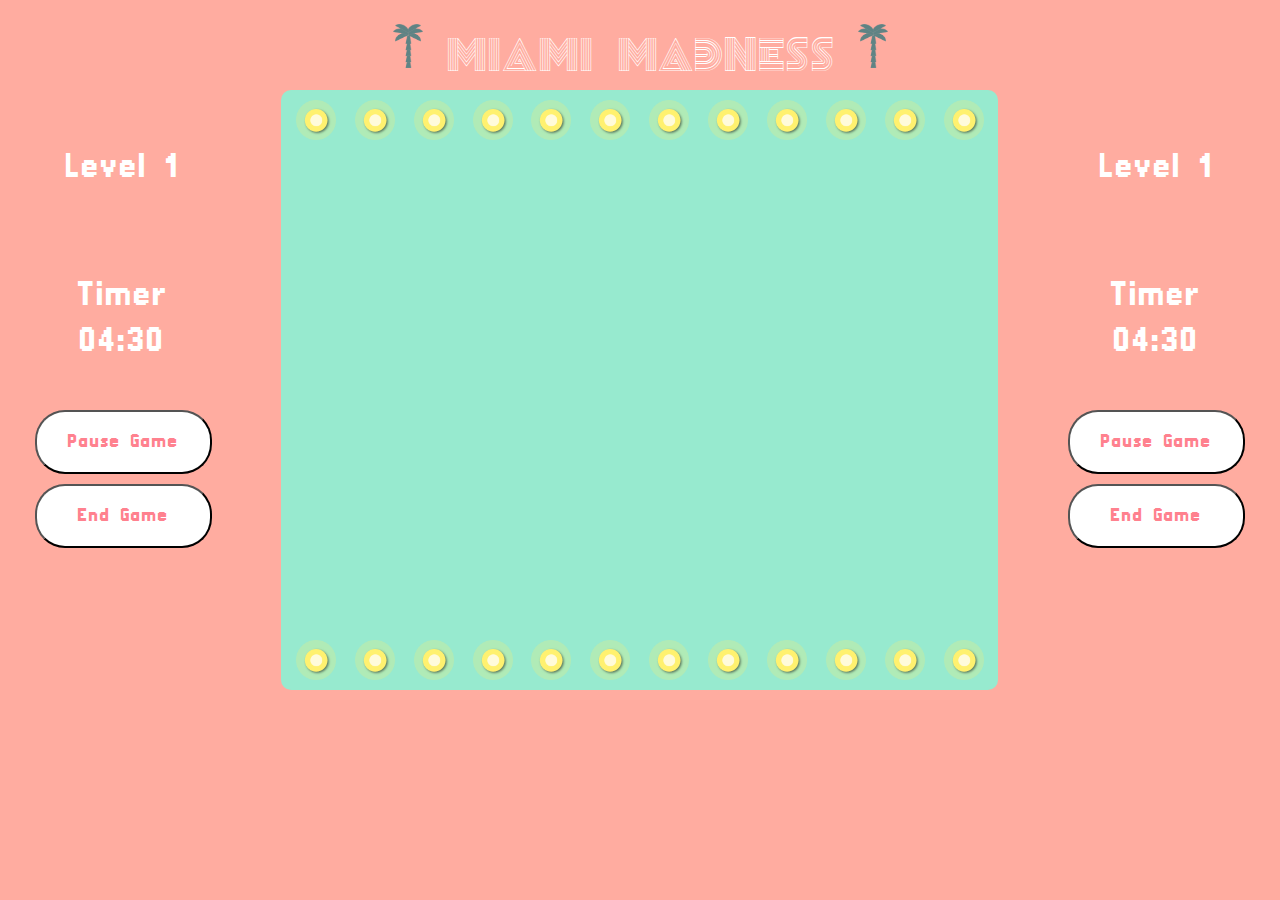
==== game.html @ 57ade069 "game page styled" ====
<!DOCTYPE html>
<html>
  <head>
    <meta charset="utf-8">
    <title>Miami Memory Madness</title>
    <style>
      /*@font-face { font-family: Market-Deco; src: url('Market_Deco.ttf'); }*/
      @font-face { font-family: Remained ; src: url('Remained.ttf'); }
      @font-face { font-family: Silom ; src: url('silom.ttf'); }
      @font-face { font-family: market-deco ; src: url('Market_Deco.ttf'); }
    </style>
    <script
       src="https://code.jquery.com/jquery-3.2.1.min.js"
       integrity="sha256-hwg4gsxgFZhOsEEamdOYGBf13FyQuiTwlAQgxVSNgt4="
       crossorigin="anonymous">
     </script>
     <script type="text/javascript" src="main.js"></script>
     <link rel="stylesheet" href="https://maxcdn.bootstrapcdn.com/bootstrap/3.3.7/css/bootstrap.min.css">
     <link rel="stylesheet" href="scss/main.min.css">
     <link rel="stylesheet" href="https://cdnjs.cloudflare.com/ajax/libs/animate.css/3.5.2/animate.min.css">
  </head>
  <body class="game-page">

    <div class="wrapper container-fluid">
      <h1 class="white-font title animated bounceIn"><div class="game-palm-tree"></div> Miami Madness <div class="game-palm-tree"></div></h1>

      <div class="row">
        <div class="col-sm-2 edge-content">
          <h4 class="white-font edge-item">Level 1</h4><br>
          <h4 class="white-font edge-item">Timer</h4>
          <h4 class="white-font edge-item">04:30</h4>
          <div class="action-buttons">
            <button class="white-button side-button edge-item">Pause Game</button>
            <button class="white-button side-button edge-item">End Game</button>
          </div>
        </div>

        <div class="col-sm-8">
          <div class="game-container">
            <div class="row light-row">
              <div class="col-xs-1 light"></div>
              <div class="col-xs-1 light"></div>
              <div class="col-xs-1 light"></div>
              <div class="col-xs-1 light"></div>
              <div class="col-xs-1 light"></div>
              <div class="col-xs-1 light"></div>
              <div class="col-xs-1 light"></div>
              <div class="col-xs-1 light"></div>
              <div class="col-xs-1 light"></div>
              <div class="col-xs-1 light"></div>
              <div class="col-xs-1 light"></div>
              <div class="col-xs-1 light"></div>
            </div>

            <div class="row">
              <div class="col-xs-1 edge"></div>
              <div class="col-xs-10 game-content ">

              </div>
              <div class="col-xs-1 edge"></div>
            </div>

            <div class="row">
              <div class="col-xs-1 light"></div>
              <div class="col-xs-1 light"></div>
              <div class="col-xs-1 light"></div>
              <div class="col-xs-1 light"></div>
              <div class="col-xs-1 light"></div>
              <div class="col-xs-1 light"></div>
              <div class="col-xs-1 light"></div>
              <div class="col-xs-1 light"></div>
              <div class="col-xs-1 light"></div>
              <div class="col-xs-1 light"></div>
              <div class="col-xs-1 light"></div>
              <div class="col-xs-1 light"></div>
            </div>
          </div>

        </div>

        <div class="col-sm-2 edge-content">
          <h4 class="white-font edge-item">Level 1</h4><br>
          <h4 class="white-font edge-item">Timer</h4>
          <h4 class="white-font edge-item">04:30</h4>
          <div class="action-buttons">
            <button class="white-button side-button edge-item">Pause Game</button>
            <button class="white-button side-button edge-item">End Game</button>
          </div>
        </div>

      </div>




    </div>




  </body>
---- scss/main.min.css ----
html,body,div,span,applet,object,iframe,h1,h2,h3,h4,h5,h6,p,blockquote,pre,a,abbr,acronym,address,big,cite,code,del,dfn,em,img,ins,kbd,q,s,samp,small,strike,strong,sub,sup,tt,var,b,u,i,center,dl,dt,dd,ol,ul,li,fieldset,form,label,legend,table,caption,tbody,tfoot,thead,tr,th,td,article,aside,canvas,details,embed,figure,figcaption,footer,header,hgroup,menu,nav,output,ruby,section,summary,time,mark,audio,video{margin:0;padding:0;border:0;font-size:100%;font:inherit;vertical-align:baseline}article,aside,details,figcaption,figure,footer,header,hgroup,menu,nav,section{display:block}body{line-height:1}ol,ul{list-style:none}blockquote,q{quotes:none}blockquote:before,blockquote:after,q:before,q:after{content:'';content:none}table{border-collapse:collapse;border-spacing:0}body{font-size:72px}h1,h2,h3,h4,h5,h6,p{line-height:1.45}h1{font-size:48px;font-family:remained;color:#97EACF}h2{font-size:48px;font-family:Remained;color:#97EACF}h3{font-size:36px;font-family:remained;color:#97EACF}h4{font-size:36px;font-family:silom;color:white}p{font-size:20px;font-family:silom;color:white}.white-font{color:white}.white-button{background-color:white;color:#FF818E;border-radius:30px;display:flex;justify-content:center;font-family:silom;padding:20px;margin:30px}.big-button{width:40%;font-size:36px}.side-button{width:100%;font-size:20px}body,.homepage{background-color:#FFACA0;margin:20px}.wrapper{width:100%}.sign{width:80%;margin:0 auto;background:#97EACF;border-radius:10px;padding:10px 20px}.light{background-image:url("../images/lit-bulb.png");height:40px;background-repeat:no-repeat;background-size:contain;background-position:center;width:8.33%;box-sizing:border-box;padding:2px}.light-off{background-image:url("../images/unlit-bulb.png");height:40px;background-repeat:no-repeat;background-size:contain;background-position:center;width:8.33%;box-sizing:border-box;padding:5px}.edge{width:5%;height:10px;box-sizing:border-box;margin:0px;padding:0px}.inner-sign{width:90%;background-color:white;padding:0px;text-align:center;margin:0px auto;box-sizing:border-box}.wrapper-instructions{width:90%;margin:20px auto 0px}.palm-tree{background-image:url("../images/palm-tree.png");background-repeat:no-repeat;background-size:contain;background-position:center;height:200px;margin-top:0px}.left-arrow{background-image:url("../images/left-arrow.png");background-repeat:no-repeat;background-size:contain;background-position:center;height:50px;margin-top:100px}.instructions-title{color:white;text-align:center;margin-top:20px}.instructions{text-align:center}.right-arrow{background-image:url("../images/right-arrow.png");background-repeat:no-repeat;background-size:contain;background-position:center;height:50px;margin-top:100px}.homepage-button{margin:20px auto}@media (min-width: 700px){.sign{width:70%}}@media (min-width: 900px){.sign{width:50%}}@media (max-width: 768px){.palm-tree{display:none}.instructions-title{margin-bottom:0px}}body,.game-page{background-color:#FFACA0;margin:20px}.game-container{width:90%;margin:0 auto;background:#97EACF;border-radius:10px;padding:10px 20px}.game-content{height:500px}.title{width:90%;margin:0px auto;text-align:center}.game-palm-tree{display:inline-block;background-image:url("../images/palm-tree.png");background-repeat:no-repeat;background-size:contain;background-position:center;height:50px;margin-top:0px;width:30px}.edge-item{margin:10px auto;text-align:center;line-height:1em}.edge-content{margin-top:50px}.action-buttons{margin-top:50px}
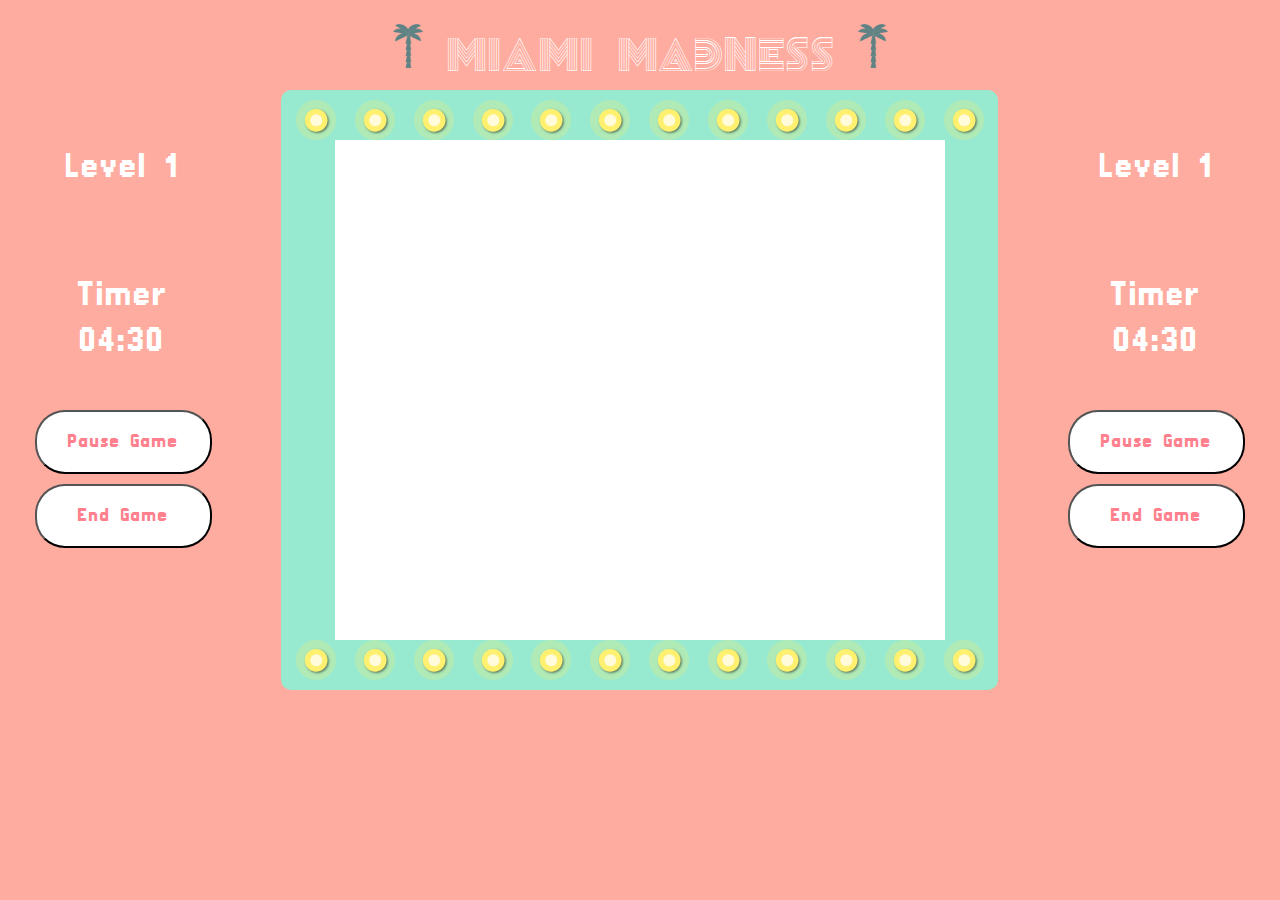
==== commit efe9e448: "adding functionality now" ====
--- a/game.html
+++ b/game.html
@@ -52,12 +52,10 @@
               <div class="col-xs-1 light"></div>
             </div>
 
-            <div class="row">
-              <div class="col-xs-1 edge"></div>
-              <div class="col-xs-10 game-content ">
-
-              </div>
-              <div class="col-xs-1 edge"></div>
+            <div class="row game-board-container">
+              <div class="col-lg-1 edge"></div>
+              <div class="col-lg-10" id="game-board"></div>
+              <div class="col-lg-1 edge"></div>
             </div>
 
             <div class="row">
--- a/scss/main.min.css
+++ b/scss/main.min.css
@@ -1 +1 @@
-html,body,div,span,applet,object,iframe,h1,h2,h3,h4,h5,h6,p,blockquote,pre,a,abbr,acronym,address,big,cite,code,del,dfn,em,img,ins,kbd,q,s,samp,small,strike,strong,sub,sup,tt,var,b,u,i,center,dl,dt,dd,ol,ul,li,fieldset,form,label,legend,table,caption,tbody,tfoot,thead,tr,th,td,article,aside,canvas,details,embed,figure,figcaption,footer,header,hgroup,menu,nav,output,ruby,section,summary,time,mark,audio,video{margin:0;padding:0;border:0;font-size:100%;font:inherit;vertical-align:baseline}article,aside,details,figcaption,figure,footer,header,hgroup,menu,nav,section{display:block}body{line-height:1}ol,ul{list-style:none}blockquote,q{quotes:none}blockquote:before,blockquote:after,q:before,q:after{content:'';content:none}table{border-collapse:collapse;border-spacing:0}body{font-size:72px}h1,h2,h3,h4,h5,h6,p{line-height:1.45}h1{font-size:48px;font-family:remained;color:#97EACF}h2{font-size:48px;font-family:Remained;color:#97EACF}h3{font-size:36px;font-family:remained;color:#97EACF}h4{font-size:36px;font-family:silom;color:white}p{font-size:20px;font-family:silom;color:white}.white-font{color:white}.white-button{background-color:white;color:#FF818E;border-radius:30px;display:flex;justify-content:center;font-family:silom;padding:20px;margin:30px}.big-button{width:40%;font-size:36px}.side-button{width:100%;font-size:20px}body,.homepage{background-color:#FFACA0;margin:20px}.wrapper{width:100%}.sign{width:80%;margin:0 auto;background:#97EACF;border-radius:10px;padding:10px 20px}.light{background-image:url("../images/lit-bulb.png");height:40px;background-repeat:no-repeat;background-size:contain;background-position:center;width:8.33%;box-sizing:border-box;padding:2px}.light-off{background-image:url("../images/unlit-bulb.png");height:40px;background-repeat:no-repeat;background-size:contain;background-position:center;width:8.33%;box-sizing:border-box;padding:5px}.edge{width:5%;height:10px;box-sizing:border-box;margin:0px;padding:0px}.inner-sign{width:90%;background-color:white;padding:0px;text-align:center;margin:0px auto;box-sizing:border-box}.wrapper-instructions{width:90%;margin:20px auto 0px}.palm-tree{background-image:url("../images/palm-tree.png");background-repeat:no-repeat;background-size:contain;background-position:center;height:200px;margin-top:0px}.left-arrow{background-image:url("../images/left-arrow.png");background-repeat:no-repeat;background-size:contain;background-position:center;height:50px;margin-top:100px}.instructions-title{color:white;text-align:center;margin-top:20px}.instructions{text-align:center}.right-arrow{background-image:url("../images/right-arrow.png");background-repeat:no-repeat;background-size:contain;background-position:center;height:50px;margin-top:100px}.homepage-button{margin:20px auto}@media (min-width: 700px){.sign{width:70%}}@media (min-width: 900px){.sign{width:50%}}@media (max-width: 768px){.palm-tree{display:none}.instructions-title{margin-bottom:0px}}body,.game-page{background-color:#FFACA0;margin:20px}.game-container{width:90%;margin:0 auto;background:#97EACF;border-radius:10px;padding:10px 20px}.game-content{height:500px}.title{width:90%;margin:0px auto;text-align:center}.game-palm-tree{display:inline-block;background-image:url("../images/palm-tree.png");background-repeat:no-repeat;background-size:contain;background-position:center;height:50px;margin-top:0px;width:30px}.edge-item{margin:10px auto;text-align:center;line-height:1em}.edge-content{margin-top:50px}.action-buttons{margin-top:50px}
+html,body,div,span,applet,object,iframe,h1,h2,h3,h4,h5,h6,p,blockquote,pre,a,abbr,acronym,address,big,cite,code,del,dfn,em,img,ins,kbd,q,s,samp,small,strike,strong,sub,sup,tt,var,b,u,i,center,dl,dt,dd,ol,ul,li,fieldset,form,label,legend,table,caption,tbody,tfoot,thead,tr,th,td,article,aside,canvas,details,embed,figure,figcaption,footer,header,hgroup,menu,nav,output,ruby,section,summary,time,mark,audio,video{margin:0;padding:0;border:0;font-size:100%;font:inherit;vertical-align:baseline}article,aside,details,figcaption,figure,footer,header,hgroup,menu,nav,section{display:block}body{line-height:1}ol,ul{list-style:none}blockquote,q{quotes:none}blockquote:before,blockquote:after,q:before,q:after{content:'';content:none}table{border-collapse:collapse;border-spacing:0}body{font-size:72px}h1,h2,h3,h4,h5,h6,p{line-height:1.45}h1{font-size:48px;font-family:remained;color:#97EACF}h2{font-size:48px;font-family:Remained;color:#97EACF}h3{font-size:36px;font-family:remained;color:#97EACF}h4{font-size:36px;font-family:silom;color:white}p{font-size:20px;font-family:silom;color:white}.white-font{color:white}.white-button{background-color:white;color:#FF818E;border-radius:30px;display:flex;justify-content:center;font-family:silom;padding:20px;margin:30px}.big-button{width:40%;font-size:36px}.side-button{width:100%;font-size:20px}body,.homepage{background-color:#FFACA0;margin:20px}.wrapper{width:100%}.sign{width:80%;margin:0 auto;background:#97EACF;border-radius:10px;padding:10px 20px}.light{background-image:url("../images/lit-bulb.png");height:40px;background-repeat:no-repeat;background-size:contain;background-position:center;width:8.33%;box-sizing:border-box;padding:2px}.light-off{background-image:url("../images/unlit-bulb.png");height:40px;background-repeat:no-repeat;background-size:contain;background-position:center;width:8.33%;box-sizing:border-box;padding:5px}.edge{width:5%;height:10px;box-sizing:border-box;margin:0px;padding:0px}.inner-sign{width:90%;background-color:white;padding:0px;text-align:center;margin:0px auto;box-sizing:border-box}.wrapper-instructions{width:90%;margin:20px auto 0px}.palm-tree{background-image:url("../images/palm-tree.png");background-repeat:no-repeat;background-size:contain;background-position:center;height:200px;margin-top:0px}.left-arrow{background-image:url("../images/left-arrow.png");background-repeat:no-repeat;background-size:contain;background-position:center;height:50px;margin-top:100px}.instructions-title{color:white;text-align:center;margin-top:20px}.instructions{text-align:center}.right-arrow{background-image:url("../images/right-arrow.png");background-repeat:no-repeat;background-size:contain;background-position:center;height:50px;margin-top:100px}.homepage-button{margin:20px auto}@media (min-width: 700px){.sign{width:70%}}@media (min-width: 900px){.sign{width:50%}}@media (max-width: 768px){.palm-tree{display:none}.instructions-title{margin-bottom:0px}}body,.game-page{background-color:#FFACA0;margin:20px}.game-container{width:90%;margin:0 auto;background:#97EACF;border-radius:10px;padding:10px 20px}.game-board-container{width:100%;padding:0px;margin:0px}.title{width:90%;margin:0px auto;text-align:center}.game-palm-tree{display:inline-block;background-image:url("../images/palm-tree.png");background-repeat:no-repeat;background-size:contain;background-position:center;height:50px;margin-top:0px;width:30px}.edge-item{margin:10px auto;text-align:center;line-height:1em}.edge-content{margin-top:50px}.action-buttons{margin-top:50px}#game-board{height:500px;width:90%;background-color:white;margin:0px auto;box-sizing:border-box}.tile .back{background-color:#FF818E;width:15%;height:1.5em;float:left;margin:10px 0px 0px 1.5%;padding:0px;font-size:64px;box-sizing:border-box}.tile .front.blocked,.tile .back.blocked{pointer-events:none}
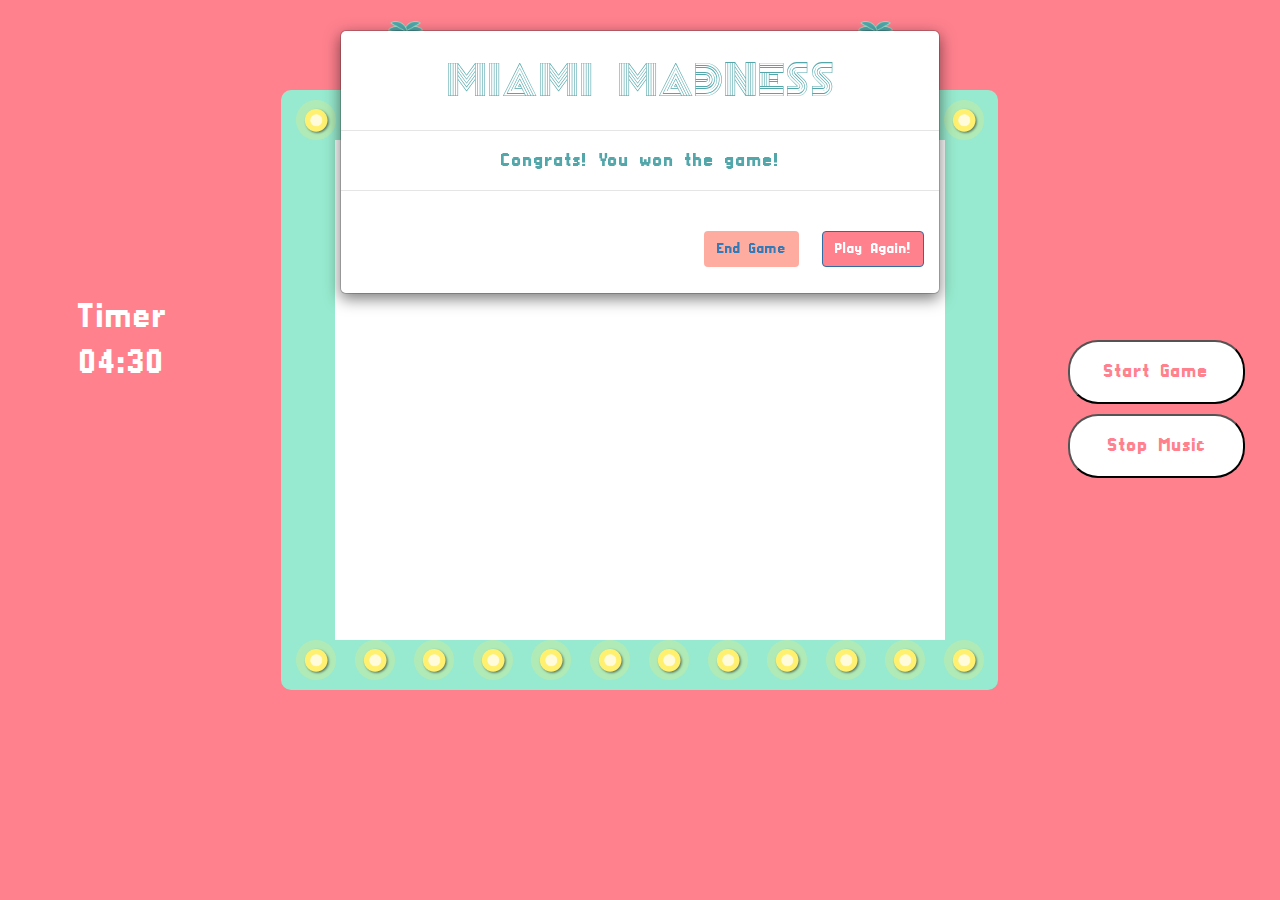
==== commit 6349b4ac: "all ui work done" ====
--- a/game.html
+++ b/game.html
@@ -14,25 +14,47 @@
        integrity="sha256-hwg4gsxgFZhOsEEamdOYGBf13FyQuiTwlAQgxVSNgt4="
        crossorigin="anonymous">
      </script>
-     <script type="text/javascript" src="main.js"></script>
      <link rel="stylesheet" href="https://maxcdn.bootstrapcdn.com/bootstrap/3.3.7/css/bootstrap.min.css">
      <link rel="stylesheet" href="scss/main.min.css">
      <link rel="stylesheet" href="https://cdnjs.cloudflare.com/ajax/libs/animate.css/3.5.2/animate.min.css">
   </head>
   <body class="game-page">
 
+    <audio autoplay>
+      <source src="audio/ocean-drive.mp3" type="audio/mpeg">
+    </audio>
+
+
     <div class="wrapper container-fluid">
       <h1 class="white-font title animated bounceIn"><div class="game-palm-tree"></div> Miami Madness <div class="game-palm-tree"></div></h1>
 
-      <div class="row">
+      <div class="row mobile-game">
         <div class="col-sm-2 edge-content">
-          <h4 class="white-font edge-item">Level 1</h4><br>
+          <!-- <h4 class="white-font edge-item">Level 1</h4><br> -->
           <h4 class="white-font edge-item">Timer</h4>
           <h4 class="white-font edge-item">04:30</h4>
-          <div class="action-buttons">
+          <!-- <div class="action-buttons">
             <button class="white-button side-button edge-item">Pause Game</button>
             <button class="white-button side-button edge-item">End Game</button>
-          </div>
+          </div> -->
+        </div>
+
+        <div class="modal fade in" id="my-modal" tabindex="-1" role="dialog" aria-labelledby="exampleModalLabel" aria-hidden="true">
+            <div class="modal-dialog" role="document">
+              <div class="modal-content">
+                <div class="modal-header">
+                  <h1 class="modal-title" id="exampleModalLabel">Miami Madness</h1>
+                </div>
+                <div class="modal-body">
+                  <p>Congrats! You won the game!</p>
+                </div>
+                <div class="modal-footer">
+                  <a href="homepage.html" class="btn btn-secondary" data-dismiss="modal">End Game</a>
+                  <!-- <button type="button" class="btn btn-secondary" data-dismiss="modal">End Game</button> -->
+                  <button type="button" class="btn btn-primary">Play Again!</button>
+                </div>
+              </div>
+            </div>
         </div>
 
         <div class="col-sm-8">
@@ -77,12 +99,12 @@
         </div>
 
         <div class="col-sm-2 edge-content">
-          <h4 class="white-font edge-item">Level 1</h4><br>
+          <!-- <h4 class="white-font edge-item">Level 1</h4><br>
           <h4 class="white-font edge-item">Timer</h4>
-          <h4 class="white-font edge-item">04:30</h4>
+          <h4 class="white-font edge-item">04:30</h4> -->
           <div class="action-buttons">
-            <button class="white-button side-button edge-item">Pause Game</button>
-            <button class="white-button side-button edge-item">End Game</button>
+            <button class="white-button side-button start-pause-button edge-item">Start Game</button>
+            <button class="white-button side-button music-button edge-item">Stop Music</button>
           </div>
         </div>
 
@@ -95,5 +117,8 @@
 
 
 
+  <script type="text/javascript" src="main.js"></script>
+  </body>
 
-  </body>
+
+  </html>
--- a/scss/main.min.css
+++ b/scss/main.min.css
@@ -1 +1 @@
-html,body,div,span,applet,object,iframe,h1,h2,h3,h4,h5,h6,p,blockquote,pre,a,abbr,acronym,address,big,cite,code,del,dfn,em,img,ins,kbd,q,s,samp,small,strike,strong,sub,sup,tt,var,b,u,i,center,dl,dt,dd,ol,ul,li,fieldset,form,label,legend,table,caption,tbody,tfoot,thead,tr,th,td,article,aside,canvas,details,embed,figure,figcaption,footer,header,hgroup,menu,nav,output,ruby,section,summary,time,mark,audio,video{margin:0;padding:0;border:0;font-size:100%;font:inherit;vertical-align:baseline}article,aside,details,figcaption,figure,footer,header,hgroup,menu,nav,section{display:block}body{line-height:1}ol,ul{list-style:none}blockquote,q{quotes:none}blockquote:before,blockquote:after,q:before,q:after{content:'';content:none}table{border-collapse:collapse;border-spacing:0}body{font-size:72px}h1,h2,h3,h4,h5,h6,p{line-height:1.45}h1{font-size:48px;font-family:remained;color:#97EACF}h2{font-size:48px;font-family:Remained;color:#97EACF}h3{font-size:36px;font-family:remained;color:#97EACF}h4{font-size:36px;font-family:silom;color:white}p{font-size:20px;font-family:silom;color:white}.white-font{color:white}.white-button{background-color:white;color:#FF818E;border-radius:30px;display:flex;justify-content:center;font-family:silom;padding:20px;margin:30px}.big-button{width:40%;font-size:36px}.side-button{width:100%;font-size:20px}body,.homepage{background-color:#FFACA0;margin:20px}.wrapper{width:100%}.sign{width:80%;margin:0 auto;background:#97EACF;border-radius:10px;padding:10px 20px}.light{background-image:url("../images/lit-bulb.png");height:40px;background-repeat:no-repeat;background-size:contain;background-position:center;width:8.33%;box-sizing:border-box;padding:2px}.light-off{background-image:url("../images/unlit-bulb.png");height:40px;background-repeat:no-repeat;background-size:contain;background-position:center;width:8.33%;box-sizing:border-box;padding:5px}.edge{width:5%;height:10px;box-sizing:border-box;margin:0px;padding:0px}.inner-sign{width:90%;background-color:white;padding:0px;text-align:center;margin:0px auto;box-sizing:border-box}.wrapper-instructions{width:90%;margin:20px auto 0px}.palm-tree{background-image:url("../images/palm-tree.png");background-repeat:no-repeat;background-size:contain;background-position:center;height:200px;margin-top:0px}.left-arrow{background-image:url("../images/left-arrow.png");background-repeat:no-repeat;background-size:contain;background-position:center;height:50px;margin-top:100px}.instructions-title{color:white;text-align:center;margin-top:20px}.instructions{text-align:center}.right-arrow{background-image:url("../images/right-arrow.png");background-repeat:no-repeat;background-size:contain;background-position:center;height:50px;margin-top:100px}.homepage-button{margin:20px auto}@media (min-width: 700px){.sign{width:70%}}@media (min-width: 900px){.sign{width:50%}}@media (max-width: 768px){.palm-tree{display:none}.instructions-title{margin-bottom:0px}}body,.game-page{background-color:#FFACA0;margin:20px}.game-container{width:90%;margin:0 auto;background:#97EACF;border-radius:10px;padding:10px 20px}.game-board-container{width:100%;padding:0px;margin:0px}.title{width:90%;margin:0px auto;text-align:center}.game-palm-tree{display:inline-block;background-image:url("../images/palm-tree.png");background-repeat:no-repeat;background-size:contain;background-position:center;height:50px;margin-top:0px;width:30px}.edge-item{margin:10px auto;text-align:center;line-height:1em}.edge-content{margin-top:50px}.action-buttons{margin-top:50px}#game-board{height:500px;width:90%;background-color:white;margin:0px auto;box-sizing:border-box}.tile .back{background-color:#FF818E;width:15%;height:1.5em;float:left;margin:10px 0px 0px 1.5%;padding:0px;font-size:64px;box-sizing:border-box}.tile .front.blocked,.tile .back.blocked{pointer-events:none}
+html,body,div,span,applet,object,iframe,h1,h2,h3,h4,h5,h6,p,blockquote,pre,a,abbr,acronym,address,big,cite,code,del,dfn,em,img,ins,kbd,q,s,samp,small,strike,strong,sub,sup,tt,var,b,u,i,center,dl,dt,dd,ol,ul,li,fieldset,form,label,legend,table,caption,tbody,tfoot,thead,tr,th,td,article,aside,canvas,details,embed,figure,figcaption,footer,header,hgroup,menu,nav,output,ruby,section,summary,time,mark,audio,video{margin:0;padding:0;border:0;font-size:100%;font:inherit;vertical-align:baseline}article,aside,details,figcaption,figure,footer,header,hgroup,menu,nav,section{display:block}body{line-height:1}ol,ul{list-style:none}blockquote,q{quotes:none}blockquote:before,blockquote:after,q:before,q:after{content:'';content:none}table{border-collapse:collapse;border-spacing:0}body{font-size:72px}h1,h2,h3,h4,h5,h6,p{line-height:1.45}h1{font-size:48px;font-family:remained;color:#53A7AB}h2{font-size:48px;font-family:Remained;color:#53A7AB}h3{font-size:36px;font-family:remained;color:#53A7AB}h4{font-size:36px;font-family:silom;color:white}h5{font-size:36px;font-family:silom;color:white}p{font-size:20px;font-family:silom;color:white}.white-font{color:white}.white-button{background-color:white;color:#FF818E;border-radius:30px;display:flex;justify-content:center;font-family:silom;padding:20px;margin:30px}.big-button{width:40%;font-size:36px}.side-button{width:100%;font-size:20px}body,.homepage{background-color:#FF818E;margin:20px}.wrapper{width:100%}.sign{width:80%;margin:0 auto;background:#97EACF;border-radius:10px;padding:10px 20px;box-shadow:0 5px #666;transform:translateY(4px)}.light{background-image:url("../images/lit-bulb.png");height:40px;background-repeat:no-repeat;background-size:contain;background-position:center;width:8.33%;box-sizing:border-box;padding:2px}.light-off{background-image:url("../images/unlit-bulb.png");height:40px;background-repeat:no-repeat;background-size:contain;background-position:center;width:8.33%;box-sizing:border-box;padding:5px}.edge{width:5%;height:10px;box-sizing:border-box;margin:0px;padding:0px}.inner-sign{width:90%;background-color:white;padding:0px;text-align:center;margin:0px auto;box-sizing:border-box}.wrapper-instructions{width:90%;margin:20px auto 0px}.palm-tree{background-image:url("../images/palm-tree.png");background-repeat:no-repeat;background-size:contain;background-position:center;height:200px;margin-top:0px}.left-arrow{background-image:url("../images/left-arrow.png");background-repeat:no-repeat;background-size:contain;background-position:center;height:50px;margin-top:100px}.instructions-title{color:white;text-align:center;margin-top:20px}.instructions{text-align:center}.right-arrow{background-image:url("../images/right-arrow.png");background-repeat:no-repeat;background-size:contain;background-position:center;height:50px;margin-top:100px}.homepage-button{margin:20px auto}.homepage-button h5{color:#FF818E}.homepage-button:hover{border:5px solid #97EACF}.homepage-button:active{box-shadow:0 5px #666;transform:translateY(4px)}@media (min-width: 700px){.sign{width:70%}}@media (min-width: 900px){.sign{width:50%}}@media (max-width: 768px){.palm-tree{display:none}.instructions-title{margin-bottom:0px}.homepage-button{width:70%}}body,.game-page{background-color:#FF818E;margin:20px}.game-container{width:90%;margin:0 auto;background:#97EACF;border-radius:10px;padding:10px 20px}.game-board-container{width:100%;padding:0px;margin:0px}.title{width:90%;margin:0px auto;text-align:center}.game-palm-tree{display:inline-block;background-image:url("../images/palm-tree.png");background-repeat:no-repeat;background-size:cover;height:50px;margin-top:0px;width:35px}.edge-item{margin:10px auto;text-align:center;line-height:1em}.edge-content{margin-top:200px}.action-buttons{margin-top:50px}#game-board{height:500px;width:90%;background-color:white;margin:0px auto;box-sizing:border-box}.card .back,.card .front{width:15%;height:1.4em;float:left;margin:3% 1.6% 1.6% 0px;padding:0px;font-size:64px;box-sizing:border-box;border-radius:10px}.card .back{background-color:#53A7AB}.back:hover{border:5px solid #FFACA0}.back:active,.front:active{box-shadow:0 5px #666;transform:translateY(4px)}.card-umbrella{background-color:#FFACA0}.card .front{border:5px solid #FF818E;background-size:cover;background-repeat:no-repeat}.card .front.flipped,.card .back.flipped,.matched,.unclickable{pointer-events:none}#my-modal{display:block}#my-modal h1{text-align:center;color:#53A7AB}#my-modal p{color:#53A7AB;text-align:center}#my-modal .btn-secondary{background:#FFACA0;font-family:silom;font-size:16px}#my-modal .btn-primary{background:#FF818E;font-family:silom;font-size:16px}@media (min-width: 1150px) and (max-width: 1350px){.card .back,.card .front{height:1.2em;margin-top:6%}}@media (min-width: 1050px) and (max-width: 1149px){.card .back,.card .front{height:1.1em;margin-top:8%}}@media (min-width: 950px) and (max-width: 1049px){.card .back,.card .front{height:1.0em;margin-top:10%}}@media (min-width: 768px) and (max-width: 950px){.card .back,.card .front{width:20%;height:1.0em;margin-top:3%;margin-left:2%;margin-right:2%}}@media (min-width: 551px) and (max-width: 767px){.white-font{position:relative}.side-button{width:50px;height:65px;position:absolute;padding-top:1px;padding-bottom:1px;bottom:665px}.start-pause-button{right:150px}.music-button{left:150px}.card .back,.card .front{width:20%;height:1.0em;margin-top:3%;margin-left:3%;margin-right:2%}.edge-item{font-size:16px}.mobile-game{margin:0px;padding:0px}.edge-content{margin-top:0px}}@media (min-width: 651px) and (max-width: 767px){.white-font{position:relative}.side-button{width:50px;height:65px;position:absolute;padding-top:1px;padding-bottom:1px;bottom:665px}.start-pause-button{right:150px}.music-button{left:150px}.card .back,.card .front{width:20%;height:1.0em;margin-top:2%;margin-left:2%;margin-right:2%}.edge-item{font-size:16px}.mobile-game{margin:0px;padding:0px}.edge-content{margin-top:0px}}@media (max-width: 464px){.white-font{position:relative}.side-button{width:50px;height:65px;position:absolute;padding-top:1px;padding-bottom:1px;bottom:665px}.start-pause-button{right:100px}.music-button{left:100px}.card .back,.card .front{width:21%;height:1.0em;margin-top:5%;margin-left:3.2%;margin-right:0%}.edge-item{font-size:16px}.mobile-game{margin:0px;padding:0px}.edge-content{margin-top:0px}.game-container{width:100%}#game-board{padding:0px}.container-fluid{padding:0px}}@media (min-width: 465px) and (max-width: 550px){.white-font{position:relative}.side-button{width:50px;height:65px;position:absolute;padding-top:1px;padding-bottom:1px;bottom:665px}.start-pause-button{right:100px}.music-button{left:100px}.card .back,.card .front{width:20%;height:1.0em;margin-top:3%;margin-left:2.5%;margin-right:2%}.edge-item{font-size:16px}.mobile-game{margin:0px;padding:0px}.edge-content{margin-top:0px}.game-container{width:100%}#game-board{padding:0px}.container-fluid{padding:0px}}
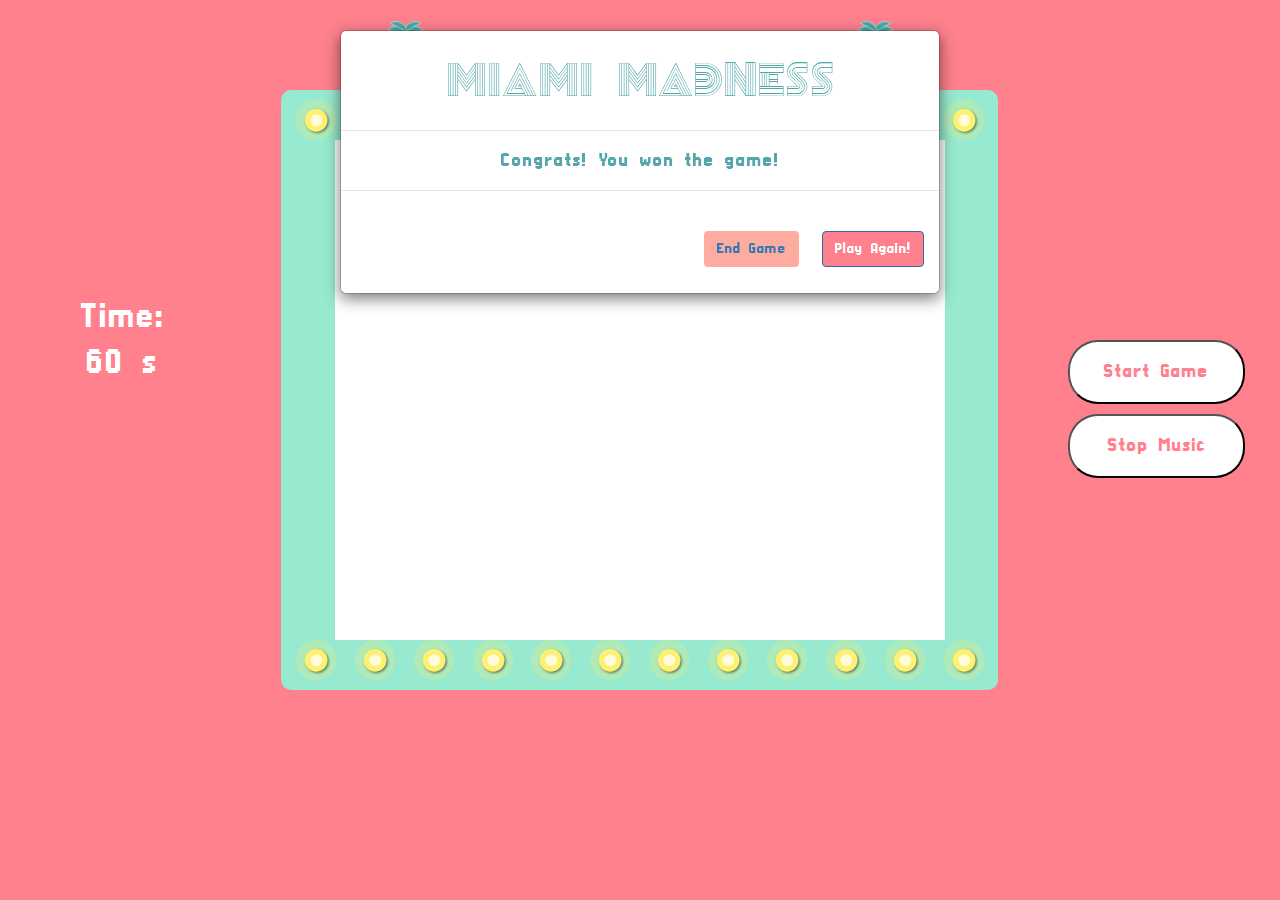
==== commit edfde663: "not finalized, but functional" ====
--- a/game.html
+++ b/game.html
@@ -24,6 +24,10 @@
       <source src="audio/ocean-drive.mp3" type="audio/mpeg">
     </audio>
 
+    <audio class="card-click" preload="auto">
+             <source src="audio/card-click.mp3"> </source>
+    </audio>
+
 
     <div class="wrapper container-fluid">
       <h1 class="white-font title animated bounceIn"><div class="game-palm-tree"></div> Miami Madness <div class="game-palm-tree"></div></h1>
@@ -31,8 +35,8 @@
       <div class="row mobile-game">
         <div class="col-sm-2 edge-content">
           <!-- <h4 class="white-font edge-item">Level 1</h4><br> -->
-          <h4 class="white-font edge-item">Timer</h4>
-          <h4 class="white-font edge-item">04:30</h4>
+          <h4 class="white-font edge-item">Time:</h4>
+          <h4 class="white-font edge-item" id="timer">60 s</h4>
           <!-- <div class="action-buttons">
             <button class="white-button side-button edge-item">Pause Game</button>
             <button class="white-button side-button edge-item">End Game</button>
